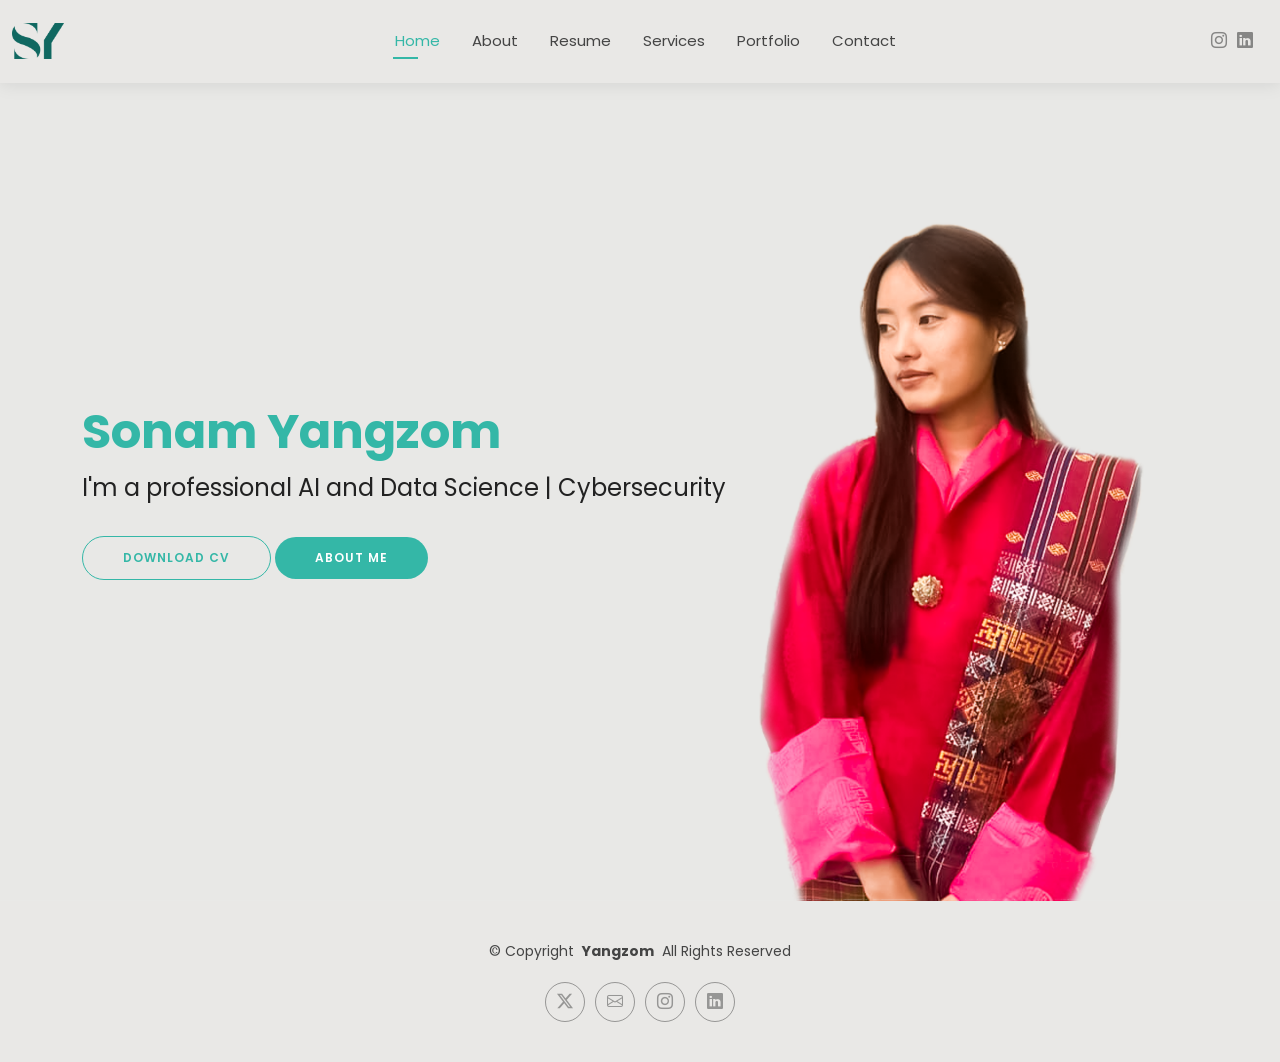
==== index.html @ 01315334 "initial commit" ====
<!DOCTYPE html>
<html lang="en">
  <head>
    <meta charset="utf-8" />
    <meta content="width=device-width, initial-scale=1.0" name="viewport" />
    <title>Sonam Yangzom</title>
    <meta name="description" content="" />
    <meta name="keywords" content="" />

    <!-- Favicons -->
    <link href="assets/img/favicon.png" rel="icon" />
    <link href="assets/img/apple-touch-icon.png" rel="apple-touch-icon" />

    <!-- Fonts -->
    <link href="https://fonts.googleapis.com" rel="preconnect" />
    <link href="https://fonts.gstatic.com" rel="preconnect" crossorigin />
    <link
      href="https://fonts.googleapis.com/css2?family=Roboto:ital,wght@0,100;0,300;0,400;0,500;0,700;0,900;1,100;1,300;1,400;1,500;1,700;1,900&family=Poppins:ital,wght@0,100;0,200;0,300;0,400;0,500;0,600;0,700;0,800;0,900;1,100;1,200;1,300;1,400;1,500;1,600;1,700;1,800;1,900&family=Raleway:ital,wght@0,100;0,200;0,300;0,400;0,500;0,600;0,700;0,800;0,900;1,100;1,200;1,300;1,400;1,500;1,600;1,700;1,800;1,900&display=swap"
      rel="stylesheet"
    />

    <!-- Vendor CSS Files -->
    <link
      href="assets/vendor/bootstrap/css/bootstrap.min.css"
      rel="stylesheet"
    />
    <link
      href="assets/vendor/bootstrap-icons/bootstrap-icons.css"
      rel="stylesheet"
    />
    <link href="assets/vendor/aos/aos.css" rel="stylesheet" />
    <link href="assets/vendor/swiper/swiper-bundle.min.css" rel="stylesheet" />
    <link
      href="assets/vendor/glightbox/css/glightbox.min.css"
      rel="stylesheet"
    />
    <link href="assets/css/main.css" rel="stylesheet" />
    <script>
      document
        .getElementById("download-cv")
        .addEventListener("click", function (e) {
          e.preventDefault(); // prevent default link behavior

          // Create a temporary link element
          const link = document.createElement("a");
          link.href = "assets/files/Sonam_Yangzom_CV.pdf"; // path to your PDF
          link.download = "Sonam_Yangzom_CV.pdf"; // file name for download
          document.body.appendChild(link);
          link.click(); // trigger download
          document.body.removeChild(link); // cleanup
        });
    </script>
  </head>

  <body class="index-page">
    <header
      id="header"
      class="header d-flex align-items-center light-background sticky-top"
    >
      <div
        class="container-fluid position-relative d-flex align-items-center justify-content-between"
      >
        <a
          href="index.html"
          class="logo d-flex align-items-center me-auto me-xl-0"
        >
          <img src="assets/img/favicon.png" alt="" />
        </a>

        <nav id="navmenu" class="navmenu">
          <ul>
            <li><a href="index.html" class="active">Home</a></li>
            <li><a href="about.html">About</a></li>
            <li><a href="resume.html">Resume</a></li>
            <li><a href="services.html">Services</a></li>
            <li><a href="portfolio.html">Portfolio</a></li>
            <li><a href="contact.html">Contact</a></li>
          </ul>
          <i class="mobile-nav-toggle d-xl-none bi bi-list"></i>
        </nav>

        <div class="header-social-links">
          <a href="#" class="instagram"><i class="bi bi-instagram"></i></a>
          <a
            href="https://www.linkedin.com/in/sonam-yangzom-aba3902b0?utm_source=share&utm_campaign=share_via&utm_content=profile&utm_medium=ios_app"
            class="linkedin"
            ><i class="bi bi-linkedin"></i
          ></a>
        </div>
      </div>
    </header>

    <main class="main">
      <section id="hero" class="hero section">
        <img src="assets/img/banner.png" alt="" data-aos="fade-in" />
        <div class="container" data-aos="zoom-out" data-aos-delay="100">
          <div class="row">
            <div class="col-lg-8">
              <h2>Sonam Yangzom</h2>
              <p>I'm a professional AI and Data Science | Cybersecurity</p>

              <!-- Download button -->
              <a href="#" class="download" id="download-cv">Download CV</a>

              <!-- About button -->
              <a href="about.html" class="btn-get-started">About Me</a>
            </div>
          </div>
        </div>
      </section>
      <script>
        document.addEventListener("DOMContentLoaded", function () {
          const downloadBtn = document.getElementById("download-cv");

          downloadBtn.addEventListener("click", async function (e) {
            e.preventDefault();

            try {
              // Fetch the PDF file
              const response = await fetch("assets/files/Sonam_Yangzom_CV.pdf");
              if (!response.ok) throw new Error("File not found");

              // Convert response to Blob
              const blob = await response.blob();

              // Create a temporary URL for the blob
              const url = window.URL.createObjectURL(blob);

              // Create a temporary link element
              const a = document.createElement("a");
              a.href = url;
              a.download = "Sonam_Yangzom_CV.pdf"; // file name for download
              document.body.appendChild(a);
              a.click(); // trigger download
              document.body.removeChild(a);

              // Revoke the blob URL
              window.URL.revokeObjectURL(url);
            } catch (err) {
              alert("Failed to download file: " + err.message);
              console.error(err);
            }
          });
        });
      </script>
    </main>

    <footer id="footer" class="footer light-background">
      <div class="container">
        <div class="copyright text-center">
          <p>
            © <span>Copyright</span>
            <strong class="px-1 sitename">Yangzom</strong>
            <span>All Rights Reserved<br /></span>
          </p>
        </div>
        <div class="social-links d-flex justify-content-center">
          <a href=""><i class="bi bi-twitter-x"></i></a>
          <a href="sonam.yangzom2020@gmail.com"
            ><i class="bi bi-envelope"></i
          ></a>
          <a href=""><i class="bi bi-instagram"></i></a>
          <a
            href="https://www.linkedin.com/in/sonam-yangzom-aba3902b0?utm_source=share&utm_campaign=share_via&utm_content=profile&utm_medium=ios_app"
            ><i class="bi bi-linkedin"></i
          ></a>
        </div>
      </div>
    </footer>

    <!-- Scroll Top -->
    <a
      href="#"
      id="scroll-top"
      class="scroll-top d-flex align-items-center justify-content-center"
      ><i class="bi bi-arrow-up-short"></i
    ></a>

    <!-- Preloader -->
    <div id="preloader"></div>

    <!-- Vendor JS Files -->
    <script src="assets/vendor/bootstrap/js/bootstrap.bundle.min.js"></script>
    <script src="assets/vendor/php-email-form/validate.js"></script>
    <script src="assets/vendor/aos/aos.js"></script>
    <script src="assets/vendor/waypoints/noframework.waypoints.js"></script>
    <script src="assets/vendor/purecounter/purecounter_vanilla.js"></script>
    <script src="assets/vendor/swiper/swiper-bundle.min.js"></script>
    <script src="assets/vendor/glightbox/js/glightbox.min.js"></script>
    <script src="assets/vendor/imagesloaded/imagesloaded.pkgd.min.js"></script>
    <script src="assets/vendor/isotope-layout/isotope.pkgd.min.js"></script>

    <!-- Main JS File -->
    <script src="assets/js/main.js"></script>
  </body>
</html>
---- assets/css/main.css ----
/**
* Template Name: Yangzom
* Template URL: https://bootstrapmade.com/kelly-free-bootstrap-cv-resume-html-template/
* Updated: Aug 07 2024 with Bootstrap v5.3.3
* Author: BootstrapMade.com
* License: https://bootstrapmade.com/license/
*/

/*--------------------------------------------------------------
# Font & Color Variables
# Help: https://bootstrapmade.com/color-system/
--------------------------------------------------------------*/
/* Fonts */
:root {
  --nav-font: "Roboto", system-ui, -apple-system, "Segoe UI", Roboto,
    "Helvetica Neue", Arial, "Noto Sans", "Liberation Sans", sans-serif,
    "Apple Color Emoji", "Segoe UI Emoji", "Segoe UI Symbol", "Noto Color Emoji";
  --nav-font: "Raleway", sans-serif;
  --nav-font: "Poppins", sans-serif;
}

/* Global Colors - The following color variables are used throughout the website. Updating them here will change the color scheme of the entire website */
:root {
  --background-color: #ffffff; /* Background color for the entire website, including individual sections */
  --default-color: #444444; /* Default color used for the majority of the text content across the entire website */
  --heading-color: #222222; /* Color for headings, subheadings and title throughout the website */
  --accent-color: #34b7a7; /* Accent color that represents your brand on the website. It's used for buttons, links, and other elements that need to stand out */
  --surface-color: #ffffff; /* The surface color is used as a background of boxed elements within sections, such as cards, icon boxes, or other elements that require a visual separation from the global background. */
  --contrast-color: #ffffff; /* Contrast color for text, ensuring readability against backgrounds of accent, heading, or default colors. */
}

/* Nav Menu Colors - The following color variables are used specifically for the navigation menu. They are separate from the global colors to allow for more customization options */
:root {
  --nav-color: #444444; /* The default color of the main navmenu links */
  --nav-hover-color: #34b7a7; /* Applied to main navmenu links when they are hovered over or active */
  --nav-mobile-background-color: #ffffff; /* Used as the background color for mobile navigation menu */
  --nav-dropdown-background-color: #ffffff; /* Used as the background color for dropdown items that appear when hovering over primary navigation items */
  --nav-dropdown-color: #444444; /* Used for navigation links of the dropdown items in the navigation menu. */
  --nav-dropdown-hover-color: #34b7a7; /* Similar to --nav-hover-color, this color is applied to dropdown navigation links when they are hovered over. */
}

/* Color Presets - These classes override global colors when applied to any section or element, providing reuse of the sam color scheme. */

.light-background {
  --background-color: #e9e8e6;
  --surface-color: #ffffff;
}

.dark-background {
  --background-color: #060606;
  --default-color: #ffffff;
  --heading-color: #ffffff;
  --surface-color: #252525;
  --contrast-color: #ffffff;
}

/* Smooth scroll */
:root {
  scroll-behavior: smooth;
}

/*--------------------------------------------------------------
# General Styling & Shared Classes
--------------------------------------------------------------*/
body {
  color: var(--default-color);
  background-color: var(--background-color);
  font-family: var(--nav-font);
}

a {
  color: var(--accent-color);
  text-decoration: none;
  transition: 0.3s;
}

a:hover {
  color: color-mix(in srgb, var(--accent-color), transparent 25%);
  text-decoration: none;
}

h1,
h2,
h3,
h4,
h5,
h6 {
  color: var(--heading-color);
  font-family: var(--nav-font);
}

/* PHP Email Form Messages
------------------------------*/
.php-email-form .error-message {
  display: none;
  background: #df1529;
  color: #ffffff;
  text-align: left;
  padding: 15px;
  margin-bottom: 24px;
  font-weight: 600;
}

.php-email-form .sent-message {
  display: none;
  color: #ffffff;
  background: #059652;
  text-align: center;
  padding: 15px;
  margin-bottom: 24px;
  font-weight: 600;
}

.php-email-form .loading {
  display: none;
  background: var(--surface-color);
  text-align: center;
  padding: 15px;
  margin-bottom: 24px;
}

.php-email-form .loading:before {
  content: "";
  display: inline-block;
  border-radius: 50%;
  width: 24px;
  height: 24px;
  margin: 0 10px -6px 0;
  border: 3px solid var(--accent-color);
  border-top-color: var(--surface-color);
  animation: php-email-form-loading 1s linear infinite;
}

@keyframes php-email-form-loading {
  0% {
    transform: rotate(0deg);
  }

  100% {
    transform: rotate(360deg);
  }
}

/*--------------------------------------------------------------
# Global Header
--------------------------------------------------------------*/
.header {
  color: var(--default-color);
  background-color: var(--background-color);
  padding: 15px 0;
  transition: all 0.5s;
  z-index: 997;
  box-shadow: 0px 0 18px rgba(0, 0, 0, 0.1);
}

.header .logo {
  line-height: 1;
}

.header .logo img {
  max-height: 36px;
  margin-right: 8px;
}

.header .logo h1 {
  font-size: 32px;
  margin: 0;
  font-weight: 300;
  text-transform: uppercase;
  color: var(--heading-color);
}

.header .header-social-links {
  padding-right: 15px;
}

.header .header-social-links a {
  color: color-mix(in srgb, var(--default-color), transparent 40%);
  padding-left: 6px;
  display: inline-block;
  transition: 0.3s;
  font-size: 16px;
}

.header .header-social-links a:hover {
  color: var(--accent-color);
}

.header .header-social-links a i {
  line-height: 0px;
}

@media (max-width: 1200px) {
  .header .logo {
    order: 1;
  }

  .header .header-social-links {
    order: 2;
  }

  .header .navmenu {
    order: 3;
  }
}

/*--------------------------------------------------------------
# Navigation Menu
--------------------------------------------------------------*/
/* Desktop Navigation */
@media (min-width: 1200px) {
  .navmenu {
    padding: 0;
  }

  .navmenu ul {
    margin: 0;
    padding: 0;
    display: flex;
    list-style: none;
    align-items: center;
  }

  .navmenu li {
    position: relative;
  }

  .navmenu > ul > li {
    white-space: nowrap;
    padding: 15px 14px;
  }

  .navmenu > ul > li:last-child {
    padding-right: 0;
  }

  .navmenu a,
  .navmenu a:focus {
    color: var(--nav-color);
    font-size: 15px;
    padding: 0 2px;
    font-family: var(--nav-font);
    font-weight: 400;
    display: flex;
    align-items: center;
    justify-content: space-between;
    white-space: nowrap;
    transition: 0.3s;
    position: relative;
  }

  .navmenu a i,
  .navmenu a:focus i {
    font-size: 12px;
    line-height: 0;
    margin-left: 5px;
    transition: 0.3s;
  }

  .navmenu > ul > li > a:before {
    content: "";
    position: absolute;
    height: 2px;
    bottom: -6px;
    left: 0;
    background-color: var(--nav-hover-color);
    visibility: hidden;
    width: 0px;
    transition: all 0.3s ease-in-out 0s;
  }

  .navmenu a:hover:before,
  .navmenu li:hover > a:before,
  .navmenu .active:before {
    visibility: visible;
    width: 25px;
  }

  .navmenu li:hover > a,
  .navmenu .active,
  .navmenu .active:focus {
    color: var(--nav-hover-color);
  }

  .navmenu .dropdown ul {
    margin: 0;
    padding: 10px 0;
    background: var(--nav-dropdown-background-color);
    display: block;
    position: absolute;
    visibility: hidden;
    left: 14px;
    top: 130%;
    opacity: 0;
    transition: 0.3s;
    border-radius: 4px;
    z-index: 99;
    box-shadow: 0px 0px 30px rgba(0, 0, 0, 0.1);
  }

  .navmenu .dropdown ul li {
    min-width: 200px;
  }

  .navmenu .dropdown ul a {
    padding: 10px 20px;
    font-size: 15px;
    text-transform: none;
    color: var(--nav-dropdown-color);
  }

  .navmenu .dropdown ul a i {
    font-size: 12px;
  }

  .navmenu .dropdown ul a:hover,
  .navmenu .dropdown ul .active:hover,
  .navmenu .dropdown ul li:hover > a {
    color: var(--nav-dropdown-hover-color);
  }

  .navmenu .dropdown:hover > ul {
    opacity: 1;
    top: 100%;
    visibility: visible;
  }

  .navmenu .dropdown .dropdown ul {
    top: 0;
    left: -90%;
    visibility: hidden;
  }

  .navmenu .dropdown .dropdown:hover > ul {
    opacity: 1;
    top: 0;
    left: -100%;
    visibility: visible;
  }
}

/* Mobile Navigation */
@media (max-width: 1199px) {
  .mobile-nav-toggle {
    color: var(--nav-color);
    font-size: 28px;
    line-height: 0;
    margin-right: 10px;
    cursor: pointer;
    transition: color 0.3s;
  }

  .navmenu {
    padding: 0;
    z-index: 9997;
  }

  .navmenu ul {
    display: none;
    list-style: none;
    position: absolute;
    inset: 60px 20px 20px 20px;
    padding: 10px 0;
    margin: 0;
    border-radius: 6px;
    background-color: var(--nav-mobile-background-color);
    border: 1px solid color-mix(in srgb, var(--default-color), transparent 90%);
    box-shadow: none;
    overflow-y: auto;
    transition: 0.3s;
    z-index: 9998;
  }

  .navmenu a,
  .navmenu a:focus {
    color: var(--nav-dropdown-color);
    padding: 10px 20px;
    font-family: var(--nav-font);
    font-size: 17px;
    font-weight: 500;
    display: flex;
    align-items: center;
    justify-content: space-between;
    white-space: nowrap;
    transition: 0.3s;
  }

  .navmenu a i,
  .navmenu a:focus i {
    font-size: 12px;
    line-height: 0;
    margin-left: 5px;
    width: 30px;
    height: 30px;
    display: flex;
    align-items: center;
    justify-content: center;
    border-radius: 50%;
    transition: 0.3s;
    background-color: color-mix(in srgb, var(--accent-color), transparent 90%);
  }

  .navmenu a i:hover,
  .navmenu a:focus i:hover {
    background-color: var(--accent-color);
    color: var(--contrast-color);
  }

  .navmenu a:hover,
  .navmenu .active,
  .navmenu .active:focus {
    color: var(--nav-dropdown-hover-color);
  }

  .navmenu .active i,
  .navmenu .active:focus i {
    background-color: var(--accent-color);
    color: var(--contrast-color);
    transform: rotate(180deg);
  }

  .navmenu .dropdown ul {
    position: static;
    display: none;
    z-index: 99;
    padding: 10px 0;
    margin: 10px 20px;
    background-color: var(--nav-dropdown-background-color);
    transition: all 0.5s ease-in-out;
  }

  .navmenu .dropdown ul ul {
    background-color: rgba(33, 37, 41, 0.1);
  }

  .navmenu .dropdown > .dropdown-active {
    display: block;
    background-color: rgba(33, 37, 41, 0.03);
  }

  .mobile-nav-active {
    overflow: hidden;
  }

  .mobile-nav-active .mobile-nav-toggle {
    color: #fff;
    position: absolute;
    font-size: 32px;
    top: 15px;
    right: 15px;
    margin-right: 0;
    z-index: 9999;
  }

  .mobile-nav-active .navmenu {
    position: fixed;
    overflow: hidden;
    inset: 0;
    background: rgba(33, 37, 41, 0.8);
    transition: 0.3s;
  }

  .mobile-nav-active .navmenu > ul {
    display: block;
  }
}

/*--------------------------------------------------------------
# Global Footer
--------------------------------------------------------------*/
.footer {
  color: var(--default-color);
  background-color: var(--background-color);
  font-size: 14px;
  padding: 40px 0;
  position: relative;
}

.footer .copyright p {
  margin-bottom: 0;
}

.footer .social-links {
  margin-top: 20px;
}

.footer .social-links a {
  display: flex;
  align-items: center;
  justify-content: center;
  width: 40px;
  height: 40px;
  border-radius: 50%;
  border: 1px solid color-mix(in srgb, var(--default-color), transparent 50%);
  font-size: 16px;
  color: color-mix(in srgb, var(--default-color), transparent 50%);
  margin: 0 5px;
  transition: 0.3s;
}

.footer .social-links a:hover {
  color: var(--accent-color);
  border-color: var(--accent-color);
}

.footer .credits {
  margin-top: 10px;
  font-size: 13px;
  text-align: center;
}

/*--------------------------------------------------------------
# Preloader
--------------------------------------------------------------*/
#preloader {
  position: fixed;
  inset: 0;
  z-index: 9999;
  overflow: hidden;
  background-color: var(--background-color);
  transition: all 0.6s ease-out;
  width: 100%;
  height: 100vh;
}

#preloader:before,
#preloader:after {
  content: "";
  position: absolute;
  border: 4px solid var(--accent-color);
  border-radius: 50%;
  animation: animate-preloader 2s cubic-bezier(0, 0.2, 0.8, 1) infinite;
}

#preloader:after {
  animation-delay: -0.5s;
}

@keyframes animate-preloader {
  0% {
    width: 10px;
    height: 10px;
    top: calc(50% - 5px);
    left: calc(50% - 5px);
    opacity: 1;
  }

  100% {
    width: 72px;
    height: 72px;
    top: calc(50% - 36px);
    left: calc(50% - 36px);
    opacity: 0;
  }
}

/*--------------------------------------------------------------
# Scroll Top Button
--------------------------------------------------------------*/
.scroll-top {
  position: fixed;
  visibility: hidden;
  opacity: 0;
  right: 15px;
  bottom: -15px;
  z-index: 99999;
  background-color: var(--accent-color);
  width: 44px;
  height: 44px;
  border-radius: 50px;
  transition: all 0.4s;
}

.scroll-top i {
  font-size: 24px;
  color: var(--contrast-color);
  line-height: 0;
}

.scroll-top:hover {
  background-color: color-mix(in srgb, var(--accent-color), transparent 20%);
  color: var(--contrast-color);
}

.scroll-top.active {
  visibility: visible;
  opacity: 1;
  bottom: 15px;
}

/*--------------------------------------------------------------
# Disable aos animation delay on mobile devices
--------------------------------------------------------------*/
@media screen and (max-width: 768px) {
  [data-aos-delay] {
    transition-delay: 0 !important;
  }
}

/*--------------------------------------------------------------
# Global Page Titles & Breadcrumbs
--------------------------------------------------------------*/
.page-title {
  color: var(--default-color);
  background-color: var(--background-color);
  padding: 25px 0;
  position: relative;
  border-bottom: 1px solid
    color-mix(in srgb, var(--default-color), transparent 85%);
}

.page-title h1 {
  font-size: 24px;
  font-weight: 400;
}

.page-title .breadcrumbs ol {
  display: flex;
  flex-wrap: wrap;
  list-style: none;
  padding: 0;
  margin: 0;
  font-size: 14px;
  font-weight: 400;
}

.page-title .breadcrumbs ol li + li {
  padding-left: 10px;
}

.page-title .breadcrumbs ol li + li::before {
  content: "/";
  display: inline-block;
  padding-right: 10px;
  color: color-mix(in srgb, var(--default-color), transparent 70%);
}

/*--------------------------------------------------------------
# Global Sections
--------------------------------------------------------------*/
section,
.section {
  color: var(--default-color);
  background-color: var(--background-color);
  padding: 60px 0;
  scroll-margin-top: 100px;
  overflow: clip;
}

@media (max-width: 1199px) {
  section,
  .section {
    scroll-margin-top: 66px;
  }
}

/*--------------------------------------------------------------
# Global Section Titles
--------------------------------------------------------------*/
.section-title {
  text-align: center;
  padding-bottom: 60px;
  position: relative;
}

.section-title h2 {
  font-size: 32px;
  font-weight: 700;
  margin-bottom: 20px;
  padding-bottom: 20px;
  position: relative;
}

.section-title h2:after {
  content: "";
  position: absolute;
  display: block;
  width: 50px;
  height: 3px;
  background: var(--accent-color);
  left: 0;
  right: 0;
  bottom: 0;
  margin: auto;
}

.section-title p {
  margin-bottom: 0;
}

/*--------------------------------------------------------------
# Hero Section
--------------------------------------------------------------*/
.hero {
  width: 100%;
  min-height: calc(100vh - 82px);
  position: relative;
  padding: 80px 0;
  display: flex;
  align-items: center;
  justify-content: center;
  /* background: linear-gradient(to bottom, #000000, #ffffff); */
}

@media (max-width: 1200px) {
  .hero {
    min-height: calc(100vh - 68px);
  }
}

.hero img {
  position: absolute;
  inset: 0;
  display: block;
  width: 100%;
  height: 100%;
  object-fit: cover;
  z-index: 1;
}

.hero .container {
  position: relative;
  z-index: 3;
}

.hero h2 {
  margin: 0;
  font-size: 48px;
  font-weight: 700;
  color: var(--accent-color);
}

.hero p {
  margin: 10px 0 0 0;
  font-size: 24px;
  color: var(--heading-color);
}

.hero .btn-get-started {
  color: var(--contrast-color);
  background: var(--accent-color);
  font-family: var(--nav-font);
  text-transform: uppercase;
  font-weight: 600;
  font-size: 12px;
  letter-spacing: 1px;
  display: inline-block;
  padding: 12px 40px;
  border-radius: 50px;
  transition: 0.5s;
  margin-top: 30px;
}
.hero .download {
  color: var(--accent-color);
  border: 1px solid var(--accent-color);
  /* background: var(--accent-color); */
  font-family: var(--nav-font);
  text-transform: uppercase;
  font-weight: 600;
  font-size: 12px;
  letter-spacing: 1px;
  display: inline-block;
  padding: 12px 40px;
  border-radius: 50px;
  transition: 0.5s;
  margin-top: 30px;
}

.hero .btn-get-started:hover {
  background: color-mix(in srgb, var(--accent-color) 90%, white 20%);
}

@media (max-width: 768px) {
  .hero h2 {
    font-size: 32px;
  }

  .hero p {
    font-size: 18px;
  }
}

/*--------------------------------------------------------------
# About Section
--------------------------------------------------------------*/
.about .content h2 {
  font-weight: 700;
  font-size: 24px;
}

.about .content ul {
  list-style: none;
  padding: 0;
}
.row .col-lg-6 ul {
  list-style: none;
  padding: 0;
}
.linkedin {
  align-items: flex-end;
}
.col-lg-6 i {
  color: var(--accent-color) !important;
}
.about .content ul li {
  margin-bottom: 20px;
  display: flex;
  align-items: center;
}

.about .content ul strong {
  margin-right: 10px;
}

.about .content ul i {
  font-size: 16px;
  margin-right: 5px;
  color: var(--accent-color);
  line-height: 0;
}

/*--------------------------------------------------------------
# Skills Section
--------------------------------------------------------------*/
.skills .progress {
  height: 60px;
  display: block;
  background: none;
  border-radius: 0;
}

.skills .progress .skill {
  color: var(--heading-color);
  padding: 0;
  margin: 0 0 6px 0;
  text-transform: uppercase;
  display: block;
  font-weight: 600;
  font-family: var(--nav-font);
}

.skills .progress .skill .val {
  float: right;
  font-style: normal;
}

.skills .progress-bar-wrap {
  background: color-mix(in srgb, var(--default-color), transparent 90%);
  height: 10px;
}

.skills .progress-bar {
  width: 1px;
  height: 10px;
  transition: 0.9s;
  background-color: var(--accent-color);
}

/*--------------------------------------------------------------
# Stats Section
--------------------------------------------------------------*/
.stats .stats-item {
  padding: 30px;
  width: 100%;
}

.stats .stats-item span {
  color: var(--heading-color);
  font-size: 48px;
  display: block;
  font-weight: 700;
  margin-bottom: 20px;
  padding-bottom: 20px;
  position: relative;
}

.stats .stats-item span:after {
  content: "";
  position: absolute;
  display: block;
  width: 25px;
  height: 3px;
  background: var(--accent-color);
  left: 0;
  right: 0;
  bottom: 0;
  margin: auto;
}

.stats .stats-item p {
  color: color-mix(in srgb, var(--default-color), transparent 40%);
  padding: 0;
  margin: 0;
  font-family: var(--nav-font);
  font-weight: 500;
}

/*--------------------------------------------------------------
# Testimonials Section
--------------------------------------------------------------*/
.testimonials .section-header {
  margin-bottom: 40px;
}

.testimonials .testimonials-carousel,
.testimonials .testimonials-slider {
  overflow: hidden;
}

.testimonials .testimonial-item {
  text-align: center;
}

.testimonials .testimonial-item .testimonial-img {
  width: 120px;
  border-radius: 50%;
  border: 4px solid var(--background-color);
  margin: 0 auto;
}

.testimonials .testimonial-item h3 {
  font-size: 20px;
  font-weight: bold;
  margin: 10px 0 5px 0;
}

.testimonials .testimonial-item h4 {
  font-size: 14px;
  color: color-mix(in srgb, var(--default-color), transparent 40%);
  margin: 0 0 15px 0;
}

.testimonials .testimonial-item .stars {
  margin-bottom: 15px;
}

.testimonials .testimonial-item .stars i {
  color: #ffc107;
  margin: 0 1px;
}

.testimonials .testimonial-item .quote-icon-left,
.testimonials .testimonial-item .quote-icon-right {
  color: color-mix(in srgb, var(--accent-color), transparent 50%);
  font-size: 26px;
  line-height: 0;
}

.testimonials .testimonial-item .quote-icon-left {
  display: inline-block;
  left: -5px;
  position: relative;
}

.testimonials .testimonial-item .quote-icon-right {
  display: inline-block;
  right: -5px;
  position: relative;
  top: 10px;
  transform: scale(-1, -1);
}

.testimonials .testimonial-item p {
  font-style: italic;
  margin: 0 auto 15px auto;
}

.testimonials .swiper-wrapper {
  height: auto;
}

.testimonials .swiper-pagination {
  margin-top: 20px;
  position: relative;
}

.testimonials .swiper-pagination .swiper-pagination-bullet {
  width: 12px;
  height: 12px;
  opacity: 1;
  background-color: color-mix(in srgb, var(--default-color), transparent 85%);
}

.testimonials .swiper-pagination .swiper-pagination-bullet-active {
  background-color: var(--accent-color);
}

@media (min-width: 992px) {
  .testimonials .testimonial-item p {
    width: 80%;
  }
}

/*--------------------------------------------------------------
# Resume Section
--------------------------------------------------------------*/
.resume .resume-title {
  color: var(--heading-color);
  font-size: 26px;
  font-weight: 700;
  margin-top: 20px;
  margin-bottom: 20px;
}

.resume .resume-item {
  padding: 0 0 20px 20px;
  margin-top: -2px;
  border-left: 2px solid var(--accent-color);
  position: relative;
}

.resume .resume-item h4 {
  line-height: 18px;
  font-size: 18px;
  font-weight: 600;
  text-transform: uppercase;
  color: color-mix(in srgb, var(--default-color), transparent 20%);
  margin-bottom: 10px;
}

.resume .resume-item h5 {
  font-size: 16px;
  padding: 5px 15px;
  display: inline-block;
  font-weight: 600;
  margin-bottom: 10px;
}

.resume .resume-item ul {
  padding-left: 20px;
}

.resume .resume-item ul li {
  padding-bottom: 10px;
}

.resume .resume-item:last-child {
  padding-bottom: 0;
}

.resume .resume-item::before {
  content: "";
  position: absolute;
  width: 16px;
  height: 16px;
  border-radius: 50px;
  left: -9px;
  top: 0;
  background: var(--background-color);
  border: 2px solid var(--accent-color);
}

/*--------------------------------------------------------------
# Services Section
--------------------------------------------------------------*/
.services .service-item {
  background-color: var(--surface-color);
  box-shadow: 0px 5px 90px 0px rgba(0, 0, 0, 0.1);
  height: 100%;
  padding: 60px 30px;
  text-align: center;
  transition: 0.3s;
  border-radius: 5px;
}

.services .service-item .icon {
  margin: 0 auto;
  width: 100px;
  height: 100px;
  display: flex;
  align-items: center;
  justify-content: center;
  transition: ease-in-out 0.3s;
  position: relative;
}

.services .service-item .icon i {
  font-size: 36px;
  transition: 0.5s;
  position: relative;
}

.services .service-item .icon svg {
  position: absolute;
  top: 0;
  left: 0;
}

.services .service-item .icon svg path {
  transition: 0.5s;
  fill: color-mix(in srgb, var(--default-color), transparent 95%);
}

.services .service-item h3 {
  font-weight: 700;
  margin: 10px 0 15px 0;
  font-size: 22px;
}

.services .service-item p {
  line-height: 24px;
  font-size: 14px;
  margin-bottom: 0;
}

.services .service-item:hover {
  box-shadow: 0px 5px 35px 0px rgba(0, 0, 0, 0.1);
}

.services .service-item.item-cyan i {
  color: #0dcaf0;
}

.services .service-item.item-cyan:hover .icon i {
  color: #fff;
}

.services .service-item.item-cyan:hover .icon path {
  fill: #0dcaf0;
}

.services .service-item.item-orange i {
  color: #fd7e14;
}

.services .service-item.item-orange:hover .icon i {
  color: #fff;
}

.services .service-item.item-orange:hover .icon path {
  fill: #fd7e14;
}

.services .service-item.item-teal i {
  color: #20c997;
}

.services .service-item.item-teal:hover .icon i {
  color: #fff;
}

.services .service-item.item-teal:hover .icon path {
  fill: #20c997;
}

.services .service-item.item-red i {
  color: #df1529;
}

.services .service-item.item-red:hover .icon i {
  color: #fff;
}

.services .service-item.item-red:hover .icon path {
  fill: #df1529;
}

.services .service-item.item-indigo i {
  color: #6610f2;
}

.services .service-item.item-indigo:hover .icon i {
  color: #fff;
}

.services .service-item.item-indigo:hover .icon path {
  fill: #6610f2;
}

.services .service-item.item-pink i {
  color: #f3268c;
}

.services .service-item.item-pink:hover .icon i {
  color: #fff;
}

.services .service-item.item-pink:hover .icon path {
  fill: #f3268c;
}

/*--------------------------------------------------------------
# Portfolio Section
--------------------------------------------------------------*/
.portfolio .portfolio-filters {
  padding: 0;
  margin: 0 auto 20px auto;
  list-style: none;
  text-align: center;
}

.portfolio .portfolio-filters li {
  cursor: pointer;
  display: inline-block;
  padding: 8px 20px 10px 20px;
  margin: 0;
  font-size: 15px;
  font-weight: 500;
  line-height: 1;
  margin-bottom: 5px;
  border-radius: 50px;
  transition: all 0.3s ease-in-out;
  font-family: var(--nav-font);
}

.portfolio .portfolio-filters li:hover,
.portfolio .portfolio-filters li.filter-active {
  color: var(--contrast-color);
  background-color: var(--accent-color);
}

.portfolio .portfolio-filters li:first-child {
  margin-left: 0;
}

.portfolio .portfolio-filters li:last-child {
  margin-right: 0;
}

@media (max-width: 575px) {
  .portfolio .portfolio-filters li {
    font-size: 14px;
    margin: 0 0 10px 0;
  }
}

.portfolio .portfolio-item {
  position: relative;
  overflow: hidden;
}

.portfolio .portfolio-item .portfolio-info {
  opacity: 0;
  position: absolute;
  left: 12px;
  right: 12px;
  bottom: -100%;
  z-index: 3;
  transition: all ease-in-out 0.5s;
  background: color-mix(in srgb, var(--surface-color), transparent 10%);
  padding: 15px;
}

.portfolio .portfolio-item .portfolio-info h4 {
  font-size: 18px;
  font-weight: 600;
  padding-right: 50px;
}

.portfolio .portfolio-item .portfolio-info p {
  color: color-mix(in srgb, var(--default-color), transparent 30%);
  font-size: 14px;
  margin-bottom: 0;
  padding-right: 50px;
}

.portfolio .portfolio-item .portfolio-info .preview-link,
.portfolio .portfolio-item .portfolio-info .details-link {
  position: absolute;
  right: 50px;
  font-size: 24px;
  top: calc(50% - 14px);
  color: color-mix(in srgb, var(--default-color), transparent 30%);
  transition: 0.3s;
  line-height: 0;
}

.portfolio .portfolio-item .portfolio-info .preview-link:hover,
.portfolio .portfolio-item .portfolio-info .details-link:hover {
  color: var(--accent-color);
}

.portfolio .portfolio-item .portfolio-info .details-link {
  right: 14px;
  font-size: 28px;
}

.portfolio .portfolio-item:hover .portfolio-info {
  opacity: 1;
  bottom: 0;
}

/*--------------------------------------------------------------
# Portfolio Details Section
--------------------------------------------------------------*/
.portfolio-details .portfolio-details-slider img {
  width: 100%;
}

.portfolio-details .portfolio-details-slider .swiper-pagination {
  margin-top: 20px;
  position: relative;
}

.portfolio-details
  .portfolio-details-slider
  .swiper-pagination
  .swiper-pagination-bullet {
  width: 12px;
  height: 12px;
  background-color: color-mix(in srgb, var(--default-color), transparent 85%);
  opacity: 1;
}

.portfolio-details
  .portfolio-details-slider
  .swiper-pagination
  .swiper-pagination-bullet-active {
  background-color: var(--accent-color);
}

.portfolio-details .portfolio-info {
  background-color: var(--surface-color);
  padding: 30px;
  box-shadow: 0px 0 30px rgba(0, 0, 0, 0.1);
}

.portfolio-details .portfolio-info h3 {
  font-size: 22px;
  font-weight: 700;
  margin-bottom: 20px;
  padding-bottom: 20px;
  border-bottom: 1px solid
    color-mix(in srgb, var(--default-color), transparent 85%);
}

.portfolio-details .portfolio-info ul {
  list-style: none;
  padding: 0;
  font-size: 15px;
}

.portfolio-details .portfolio-info ul li + li {
  margin-top: 10px;
}

.portfolio-details .portfolio-description {
  padding-top: 30px;
}

.portfolio-details .portfolio-description h2 {
  font-size: 26px;
  font-weight: 700;
  margin-bottom: 20px;
}

.portfolio-details .portfolio-description p {
  padding: 0;
  color: color-mix(in srgb, var(--default-color), transparent 30%);
}

/*--------------------------------------------------------------
# Contact Section
--------------------------------------------------------------*/
.contact .info-wrap {
  background-color: var(--surface-color);
  box-shadow: 0px 0px 20px rgba(0, 0, 0, 0.1);
  padding: 30px;
}

@media (max-width: 575px) {
  .contact .info-wrap {
    padding: 20px;
  }
}

.contact .info-item {
  margin-bottom: 40px;
}

.contact .info-item i {
  font-size: 20px;
  color: var(--accent-color);
  background: color-mix(in srgb, var(--accent-color), transparent 92%);
  width: 44px;
  height: 44px;
  display: flex;
  justify-content: center;
  align-items: center;
  border-radius: 50px;
  transition: all 0.3s ease-in-out;
  margin-right: 15px;
}

.contact .info-item h3 {
  padding: 0;
  font-size: 18px;
  font-weight: 700;
  margin-bottom: 5px;
}

.contact .info-item p {
  padding: 0;
  margin-bottom: 0;
  font-size: 14px;
}

.contact .info-item:hover i {
  background: var(--accent-color);
  color: var(--contrast-color);
}

.contact .php-email-form {
  background-color: var(--surface-color);
  height: 100%;
  padding: 30px;
  box-shadow: 0px 0px 20px rgba(0, 0, 0, 0.1);
}

@media (max-width: 575px) {
  .contact .php-email-form {
    padding: 20px;
  }
}

.contact .php-email-form input[type="text"],
.contact .php-email-form input[type="email"],
.contact .php-email-form textarea {
  font-size: 14px;
  padding: 10px 15px;
  box-shadow: none;
  border-radius: 0;
  color: var(--default-color);
  background-color: var(--surface-color);
  border-color: color-mix(in srgb, var(--default-color), transparent 80%);
}

.contact .php-email-form input[type="text"]:focus,
.contact .php-email-form input[type="email"]:focus,
.contact .php-email-form textarea:focus {
  border-color: var(--accent-color);
}

.contact .php-email-form input[type="text"]::placeholder,
.contact .php-email-form input[type="email"]::placeholder,
.contact .php-email-form textarea::placeholder {
  color: color-mix(in srgb, var(--default-color), transparent 70%);
}

.contact .php-email-form button[type="submit"] {
  color: var(--contrast-color);
  background: var(--accent-color);
  border: 0;
  padding: 10px 30px;
  transition: 0.4s;
  border-radius: 50px;
}

.contact .php-email-form button[type="submit"]:hover {
  background: color-mix(in srgb, var(--accent-color), transparent 25%);
}

/*--------------------------------------------------------------
# Starter Section Section
--------------------------------------------------------------*/
.starter-section {
  /* Add your styles here */
}
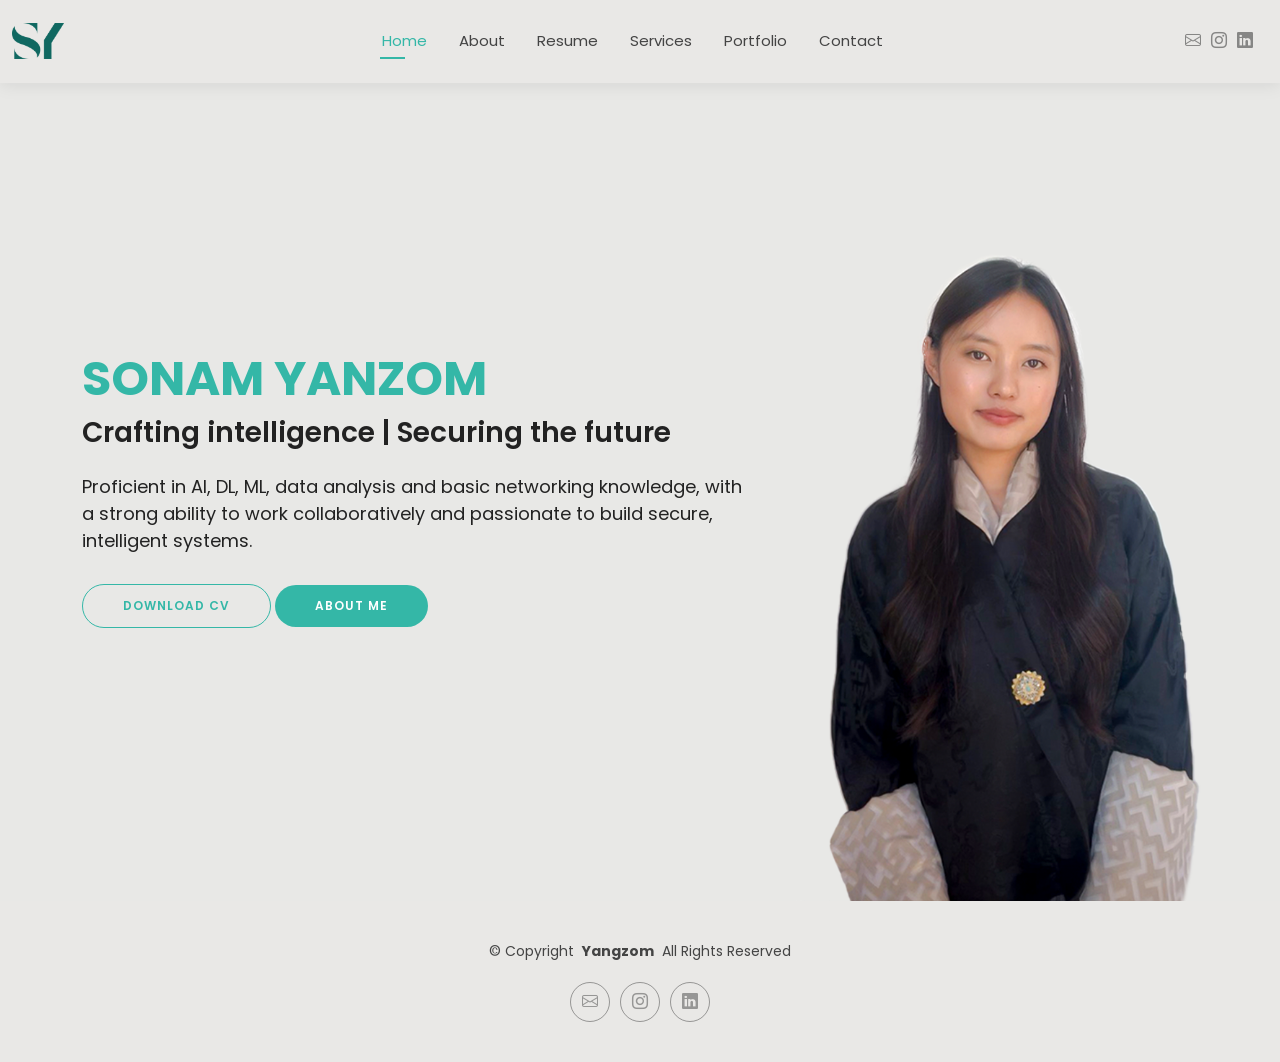
==== commit c435e272: "hero banner description" ====
--- a/index.html
+++ b/index.html
@@ -80,7 +80,16 @@
         </nav>
 
         <div class="header-social-links">
-          <a href="#" class="instagram"><i class="bi bi-instagram"></i></a>
+          <a
+            href="mailto:sonam.yangzom2020@gmail.com?subject=Hi,&body=Hi%20there"
+          >
+            <i class="bi bi-envelope"></i>
+          </a>
+          <a
+            href="https://www.instagram.com/s__yangzom?igsh=MW95NjE1NTBzcmx5eA=="
+            class="instagram"
+            ><i class="bi bi-instagram"></i
+          ></a>
           <a
             href="https://www.linkedin.com/in/sonam-yangzom-aba3902b0?utm_source=share&utm_campaign=share_via&utm_content=profile&utm_medium=ios_app"
             class="linkedin"
@@ -92,13 +101,23 @@
 
     <main class="main">
       <section id="hero" class="hero section">
-        <img src="assets/img/banner.png" alt="" data-aos="fade-in" />
+        <img src="assets/img/banner1.png" alt="" data-aos="fade-in" />
         <div class="container" data-aos="zoom-out" data-aos-delay="100">
           <div class="row">
             <div class="col-lg-8">
-              <h2>Sonam Yangzom</h2>
-              <p>I'm a professional AI and Data Science | Cybersecurity</p>
-
+              <h2>SONAM YANZOM</h2>
+              <div class="title-description">
+                <h3 class="">
+                  Crafting <span class="focus">intelligence | </span>Securing
+                  the
+                  <span class="focus"> future</span>
+                </h3>
+                <p>
+                  Proficient in AI, DL, ML, data analysis and basic networking
+                  knowledge, with a strong ability to work collaboratively and
+                  passionate to build secure, intelligent systems.
+                </p>
+              </div>
               <!-- Download button -->
               <a href="#" class="download" id="download-cv">Download CV</a>
 
@@ -155,11 +174,16 @@
           </p>
         </div>
         <div class="social-links d-flex justify-content-center">
-          <a href=""><i class="bi bi-twitter-x"></i></a>
-          <a href="sonam.yangzom2020@gmail.com"
-            ><i class="bi bi-envelope"></i
-          ></a>
-          <a href=""><i class="bi bi-instagram"></i></a>
+          <a
+            href="mailto:sonam.yangzom2020@gmail.com?subject=Hi,&body=Hi%20there"
+          >
+            <i class="bi bi-envelope"></i>
+          </a>
+
+          <a
+            href="https://www.instagram.com/s__yangzom?igsh=MW95NjE1NTBzcmx5eA=="
+            ><i class="bi bi-instagram"></i
+          ></a>
           <a
             href="https://www.linkedin.com/in/sonam-yangzom-aba3902b0?utm_source=share&utm_campaign=share_via&utm_content=profile&utm_medium=ios_app"
             ><i class="bi bi-linkedin"></i
--- a/assets/css/main.css
+++ b/assets/css/main.css
@@ -707,6 +707,50 @@
     min-height: calc(100vh - 68px);
   }
 }
+.circular-progress {
+  position: relative;
+  width: 150px;
+  height: 150px;
+  border-radius: 50%;
+  background: conic-gradient(#e8e8e8 0%, #e8e8e8 100%);
+  display: flex;
+  align-items: center;
+  justify-content: center;
+  margin: auto;
+  font-family: Poppins, sans-serif;
+  font-weight: 600;
+  transition: background 1s ease-in-out;
+}
+
+.circular-progress::before {
+  content: "";
+  position: absolute;
+  width: 120px;
+  height: 120px;
+  background: #fff;
+  border-radius: 50%;
+  z-index: 1;
+}
+
+.circular-progress .lang-name,
+.circular-progress .lang-val {
+  position: absolute;
+  z-index: 2;
+  display: block;
+  width: 100%;
+  text-align: center;
+}
+
+.circular-progress .lang-name {
+  top: 30%;
+  font-size: 0.9rem;
+}
+
+.circular-progress .lang-val {
+  bottom: 30%;
+  font-size: 1rem;
+  color: var(--accent-color);
+}
 
 .hero img {
   position: absolute;
@@ -716,6 +760,31 @@
   height: 100%;
   object-fit: cover;
   z-index: 1;
+  background: #e8e8e6;
+}
+@media (max-width: 768px) {
+  .hero {
+    background: #e8e8e6;
+    overflow: hidden;
+    text-align: center;
+    align-items: flex-end !important;
+    /* Ensure the image doesn't overflow */
+  }
+  .hero .container .row .col-lg-8 p,
+  .hero .container .row .col-lg-8 h3 {
+    color: #fff;
+    width: 100% !important;
+  }
+  .hero .title-description {
+    background: #30303021;
+    border-radius: 5px;
+  }
+  .hero img {
+    width: 150%;
+    height: 100%;
+    object-fit: cover; /* Cover the container */
+    object-position: right; /* Show right side of the image */
+  }
 }
 
 .hero .container {
@@ -727,7 +796,21 @@
   margin: 0;
   font-size: 48px;
   font-weight: 700;
+  line-height: 48px;
   color: var(--accent-color);
+}
+.hero h3 {
+  font-size: 28px;
+  font-weight: 600;
+  line-height: 60px;
+}
+.hero .container .row .col-lg-8 p {
+  font-size: 18px;
+  width: 90%;
+}
+
+.hero .focus {
+  /* color: var(--accent-color); */
 }
 
 .hero p {
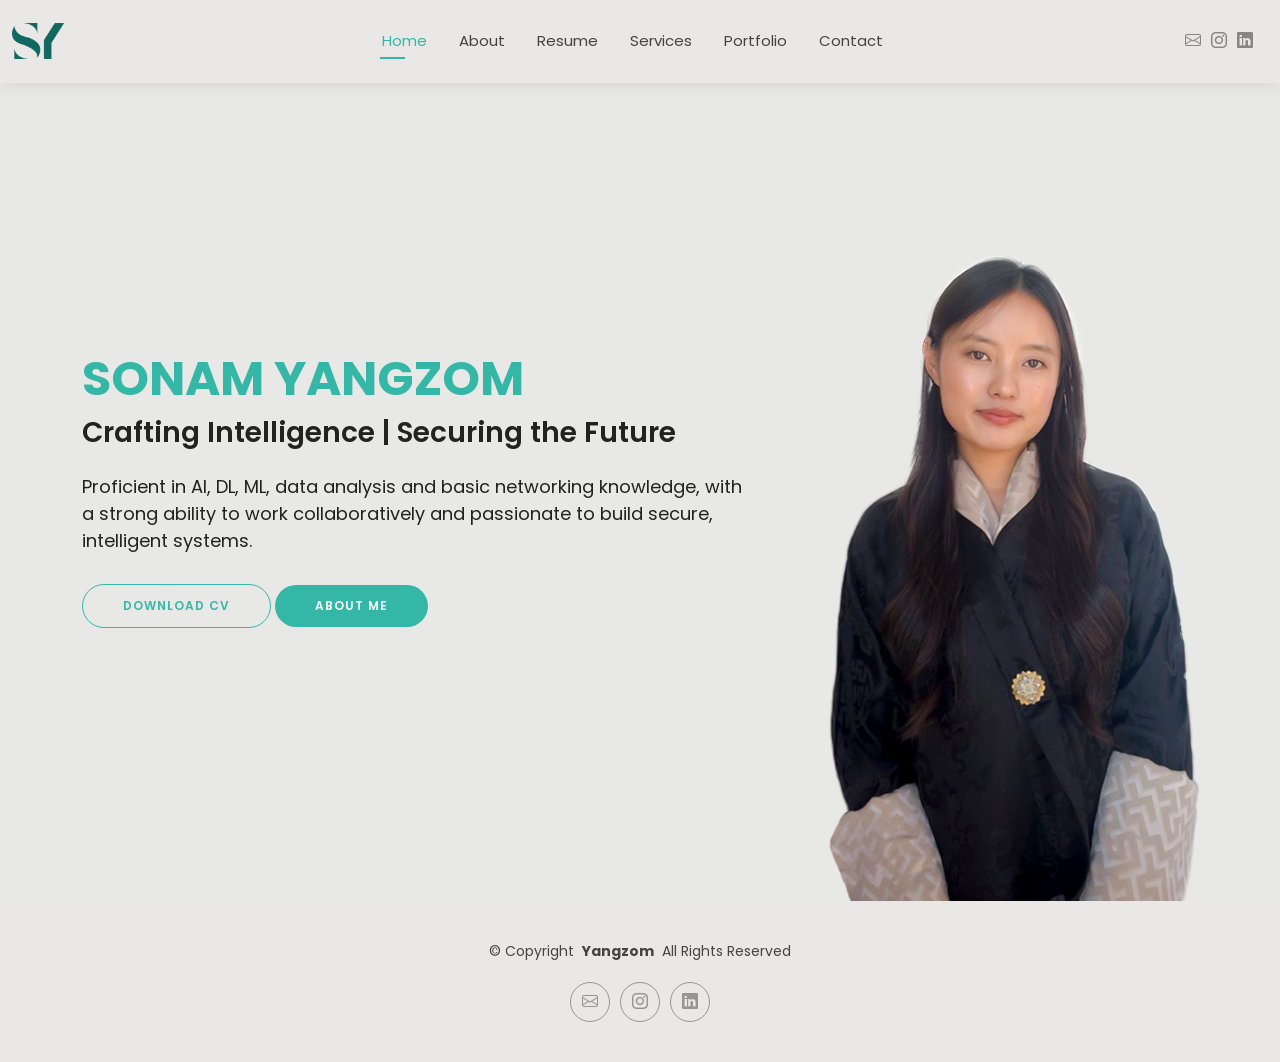
==== commit cd9fa45e: "changes" ====
--- a/index.html
+++ b/index.html
@@ -105,12 +105,12 @@
         <div class="container" data-aos="zoom-out" data-aos-delay="100">
           <div class="row">
             <div class="col-lg-8">
-              <h2>SONAM YANZOM</h2>
+              <h2>SONAM YANGZOM</h2>
               <div class="title-description">
                 <h3 class="">
-                  Crafting <span class="focus">intelligence | </span>Securing
+                  Crafting <span class="focus">Intelligence | </span>Securing
                   the
-                  <span class="focus"> future</span>
+                  <span class="focus"> Future</span>
                 </h3>
                 <p>
                   Proficient in AI, DL, ML, data analysis and basic networking
